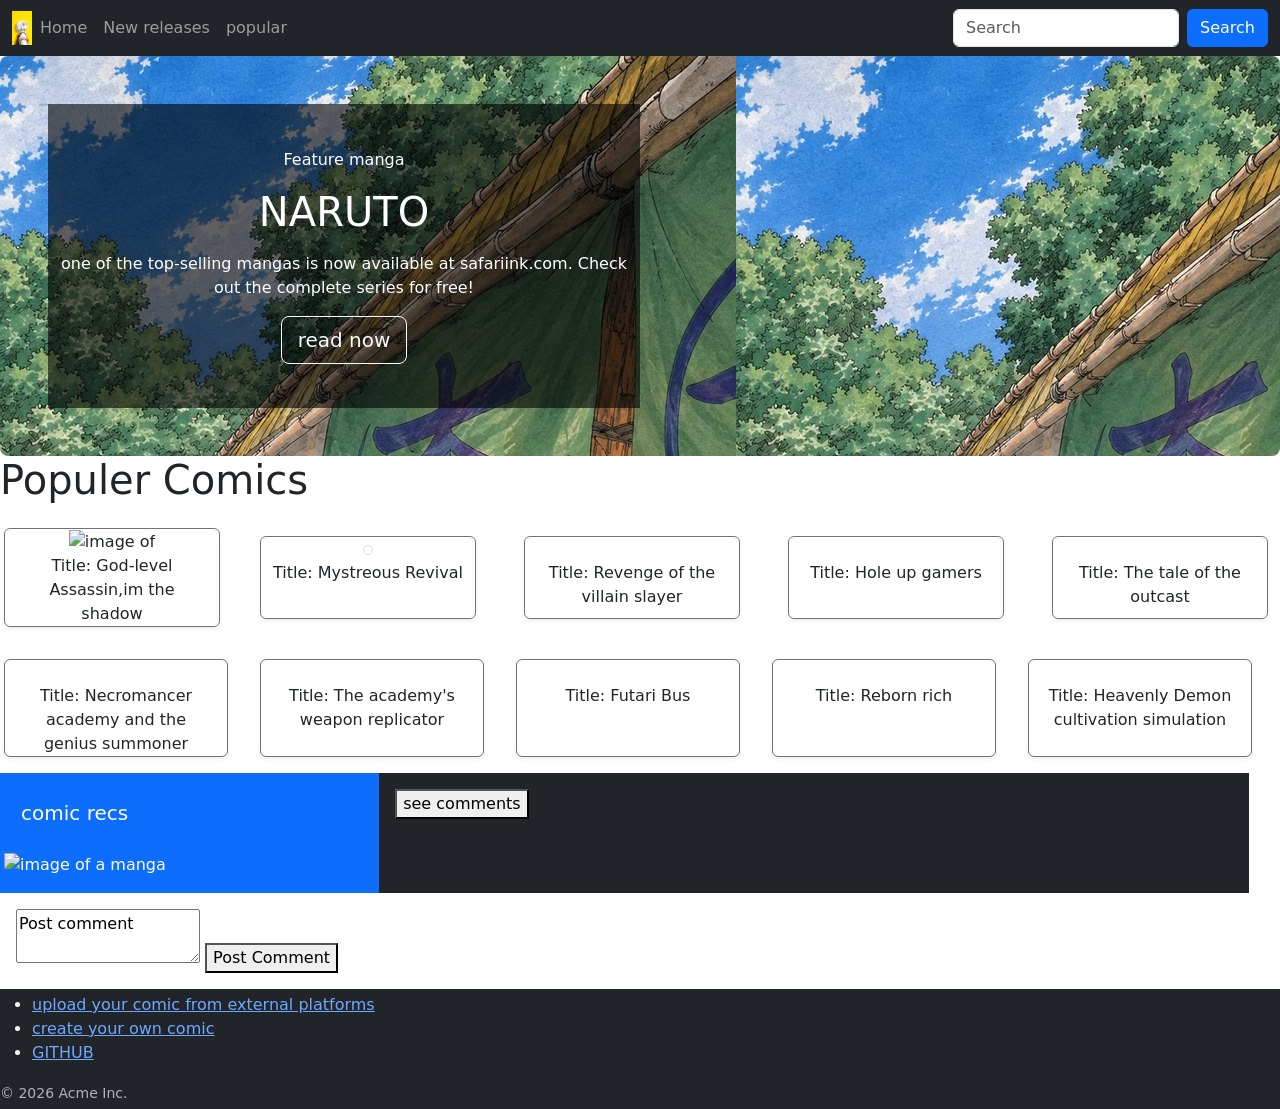
==== index.html @ 425cf8d8 "new commit" ====
<!DOCTYPE html>
<html lang="en">
<head>
    <meta charset="UTF-8">
    <meta name="viewport" content="width=device-width, initial-scale=1.0">
    <title>safari</title>
     <link href="https://cdn.jsdelivr.net/npm/bootstrap@5.3.8/dist/css/bootstrap.min.css" rel="stylesheet">
     <style href="safari.css" rel="stylesheet">
           
     </style>
</head>
<body >
    
        <nav class="navbar navbar-expand-sm navbar-dark bg-dark">
            <div class="container-fluid">
                <img src="newimage.jpg" alt="logo" width="20px">
                <button class="navbar-toggler" type="button" data-bs-toggle="collapse" data-bs-target="#mynavbar">
                    <span class="navbar-toggler-icon"></span>
                </button>
                <div class="collapse navbar-collapse" id="mynavbar">
                    <ul class="navbar-nav me-auto">
                        <li class="nav-item">
                            <a class="nav-link" href="javascript:void(0)">Home</a>
                        </li>
                        <li class="nav-item">
                            <a class="nav-link" href="javascript:void(0)">New releases</a>
                        </li>
                        <li class="nav-item">
                            <a class="nav-link" href="javascript:void(0)">popular</a>
                        </li>
                    </ul>
                    <form class="d-flex">
                        <input class="form-control me-2" type="text" placeholder="Search">
                        <button class="btn btn-primary" type="button">Search</button>
                    </form>
                </div>
            </div>
        </nav>
    <div class="p-5 text-center bg-image  rounded-3"
     style = "background-image: url('naruto.jpg');
             height : 400px">
        <div class="mask h-100 " style="background-color: rgba(0, 0, 0, 0.6); width: 50%;">
        <div class="d-flex  justify-content-center align-items-center h-100 ">
        <div class="text-white">
        <p class="mb-3"> Feature manga</p>
        <h1 class="mb-3"> NARUTO</h1>
        <p >one of the top-selling mangas is now available
        at safariink.com. Check out the complete series for free!
        </p>
        <a data-mdb-ripple-init class="btn btn-outline-light btn-lg" href="#!" role="button">read now</a>
        
        </div>
        </div>
        </div>
    </div>
    <div class="head">
        <h1>Populer Comics</h1>
        
    </div>
    <div class="row">
        <figure class=" col figure border border-secondary rounded m-3 text-center shadow-sm" style="width: 10%;">
        <img src="https://static.comix.to/15be/i/3/72/68e489ad8aa11.jpg" alt="image of" width="80%" >
        <figcaption>Title: God-level Assassin,im the shadow</figcaption>
        </figure>
        <figure class="col   figure border border-secondary rounded m-4 text-center shadow-sm" style="width: 20%;">
        <img src="https://static.comix.to/1300/i/a/a1/6996c60509c4a@280.jpg" alt="" width="80%" class="img-thumbnail">
        <figcaption>Title: Mystreous Revival</figcaption>
        </figure>
        <figure class="col  figure border border-secondary rounded m-4 text-center shadow-sm" style="width: 20%;">
        <img src="https://static.comix.to/8fbc/i/0/a4/6a8c32f6ac935@280.jpg" alt="" width="80%">
        <figcaption>Title: Revenge of the villain slayer</figcaption>
        </figure>
        
        <figure class="col figure border border-secondary rounded m-4 text-center shadow-sm" style="width: 10%; ">
        <img src="https://static.comix.to/9361/i/b/dd/69726575a9be0@280.jpg" alt="" width="80%">
        <figcaption>Title: Hole up gamers</figcaption>
        </figure>
        
        <figure class="col figure border border-secondary rounded m-4 text-center shadow-sm" style="width: 20%;">
        <img src="https://static.comix.to/f152/i/6/70/68de902c799e8@280.jpg" alt="" width="80%">
        <figcaption>Title: The tale of the outcast</figcaption>
        </figure>
        <div class="row">
        <figure class="col figure border border-secondary rounded m-3 text-center shadow-sm" style="width: 20%; ">
        <img src="https://static.comix.to/3688/i/3/20/68e117acbdb7f@280.jpg" alt="" width="80%" class="img-fluid">
        <figcaption>Title: Necromancer academy and the genius summoner</figcaption>
        </figure>
    
        <figure class="col figure border border-secondary rounded m-3 text-center shadow-sm" style="width: 20%;">
        <img src="https://static.comix.to/756b/i/d/3d/6aad4d1705a9c@280.jpg" alt="" width="80%" class="img-fluid">
        <figcaption>Title: The academy's weapon replicator</figcaption>
        </figure>
        <figure class="col figure border border-secondary rounded m-3 text-center shadow-sm" style="width: 20%;">
        <img src="https://static.comix.to/6d88/i/9/ff/690a65ec675cd@280.jpg" alt="" width="80%" >
        <figcaption>Title: Futari Bus</figcaption>
        </figure>
        <figure class="col figure border border-secondary rounded m-3 text-center shadow-sm" style="width: 20%;">
        <img src="https://static.comix.to/bb1b/i/0/ee/68e4dc286b563@280.jpg" alt="" width="80%">
        <figcaption>Title: Reborn rich</figcaption>
        </figure>
        <figure class="col figure border border-secondary rounded m-3 text-center shadow-sm" style="width: 20%;">
        <img src="https://static.comix.to/1c79/i/3/4b/68dee8f5eea38@280.jpg" alt="" width="80%">
        <figcaption>Title: Heavenly Demon cultivation simulation</figcaption>
        </figure>
        
        
    </div>
    </div>
    
    <div class="row">
       <div class="show-Image   col-sm-4 p-3 bg-primary text-white" style="width: 30%;  height: 50%;">
        <button class="bun1  btn btn-primary  btn-lg"  >comic recs</button>       
        <h1 class="title  h3 fw-bold text-dark mb-1"></h1>
        <p class="img"></p>
        <p class="synopsis"></p>
        <img src="" alt="image of a manga" class="image" width="30%" height="150%"> 
      </div>
      
      <div class="col-sm-8 p-3 bg-dark text-white  ">
       <button class="get-comment">see comments</button>
       <div class="comment-section"></div>
     </div>
    </div>
    <div class="comment-input p-3" >
        <textarea  id="new-comment" placeholder="You can comment here">Post comment</textarea>
        <button class="post">Post Comment</button>
    </div>
    <div class="read-here">

    </div>
    <footer class="bg-dark text-light mt-auto py-1" data-bs-theme="dark">
    <ul>
        <li>
      <a href="">upload your comic from external platforms</a>
     </li>
      <li>
        <a href="">create your own comic</a>
      </li>
      <li>
        <a href="#">GITHUB</a>
      </li>
    </ul>
    <span class="text-body-secondary small">&copy; 2026 Acme Inc.</span>
    </footer>
    <script src="safari.js"></script>
</body>
</html>
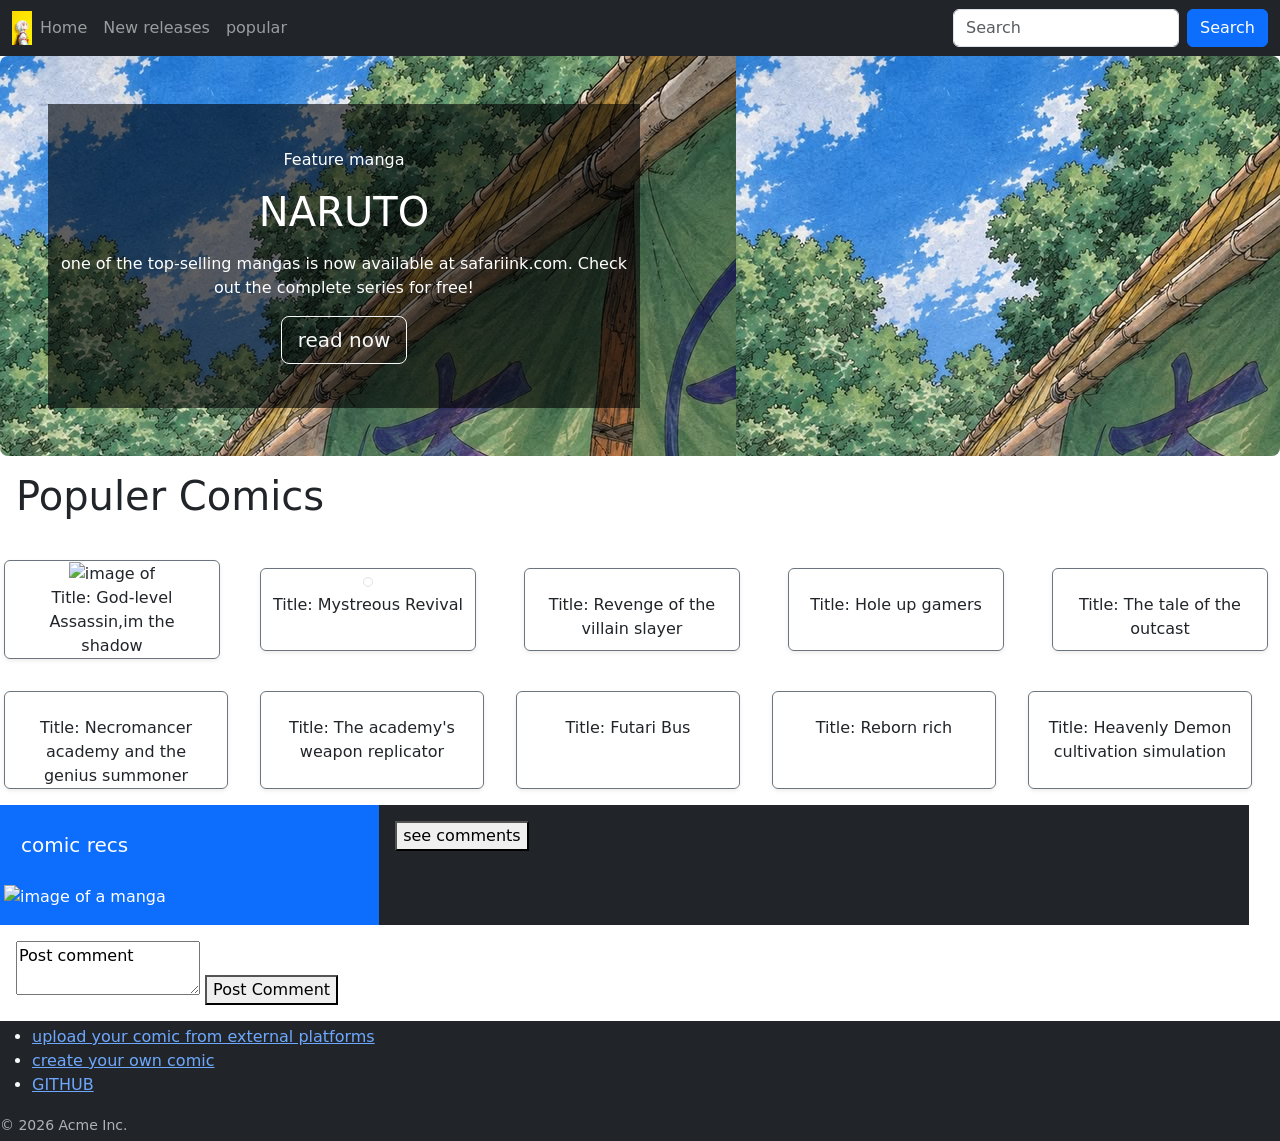
==== commit 76ab0311: "new changes" ====
--- a/index.html
+++ b/index.html
@@ -53,7 +53,7 @@
         </div>
         </div>
     </div>
-    <div class="head">
+    <div class="head p-3">
         <h1>Populer Comics</h1>
         
     </div>
@@ -134,10 +134,10 @@
       <a href="">upload your comic from external platforms</a>
      </li>
       <li>
-        <a href="">create your own comic</a>
+        <a href="https://www.canva.com/">create your own comic</a>
       </li>
       <li>
-        <a href="#">GITHUB</a>
+        <a href="https://github.com/njambi101/manga-hub">GITHUB</a>
       </li>
     </ul>
     <span class="text-body-secondary small">&copy; 2026 Acme Inc.</span>
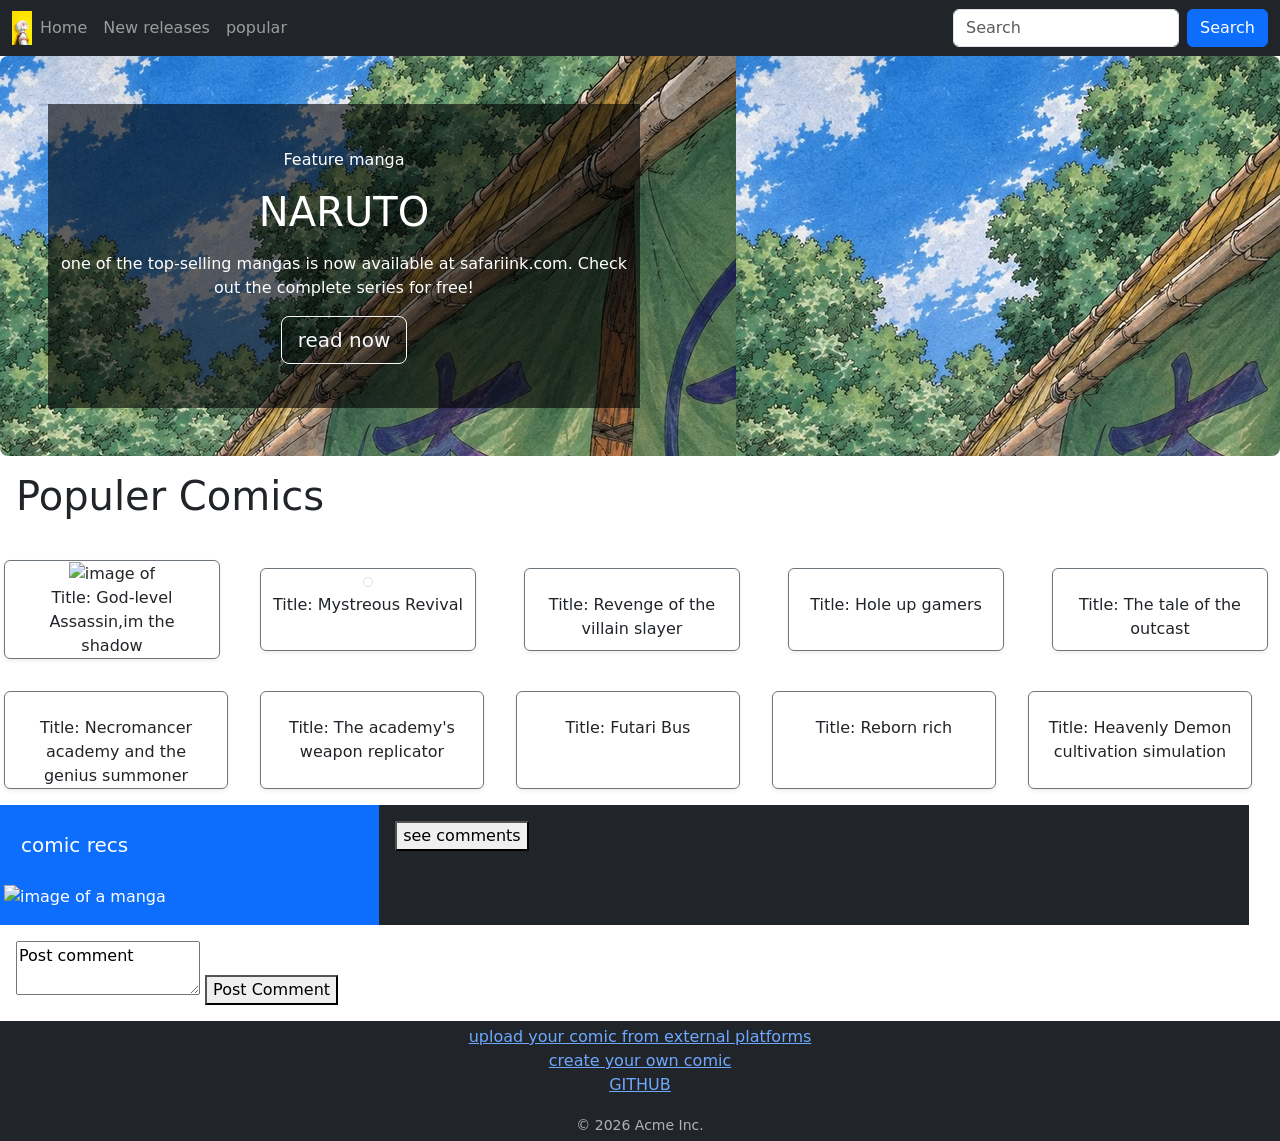
==== commit 43506508: "new changes" ====
--- a/index.html
+++ b/index.html
@@ -128,8 +128,8 @@
     <div class="read-here">
 
     </div>
-    <footer class="bg-dark text-light mt-auto py-1" data-bs-theme="dark">
-    <ul>
+    <footer class="bg-dark text-light mt-auto py-1" data-bs-theme="dark" style="text-align: center;">
+    <ul class="list-inline">
         <li>
       <a href="">upload your comic from external platforms</a>
      </li>
